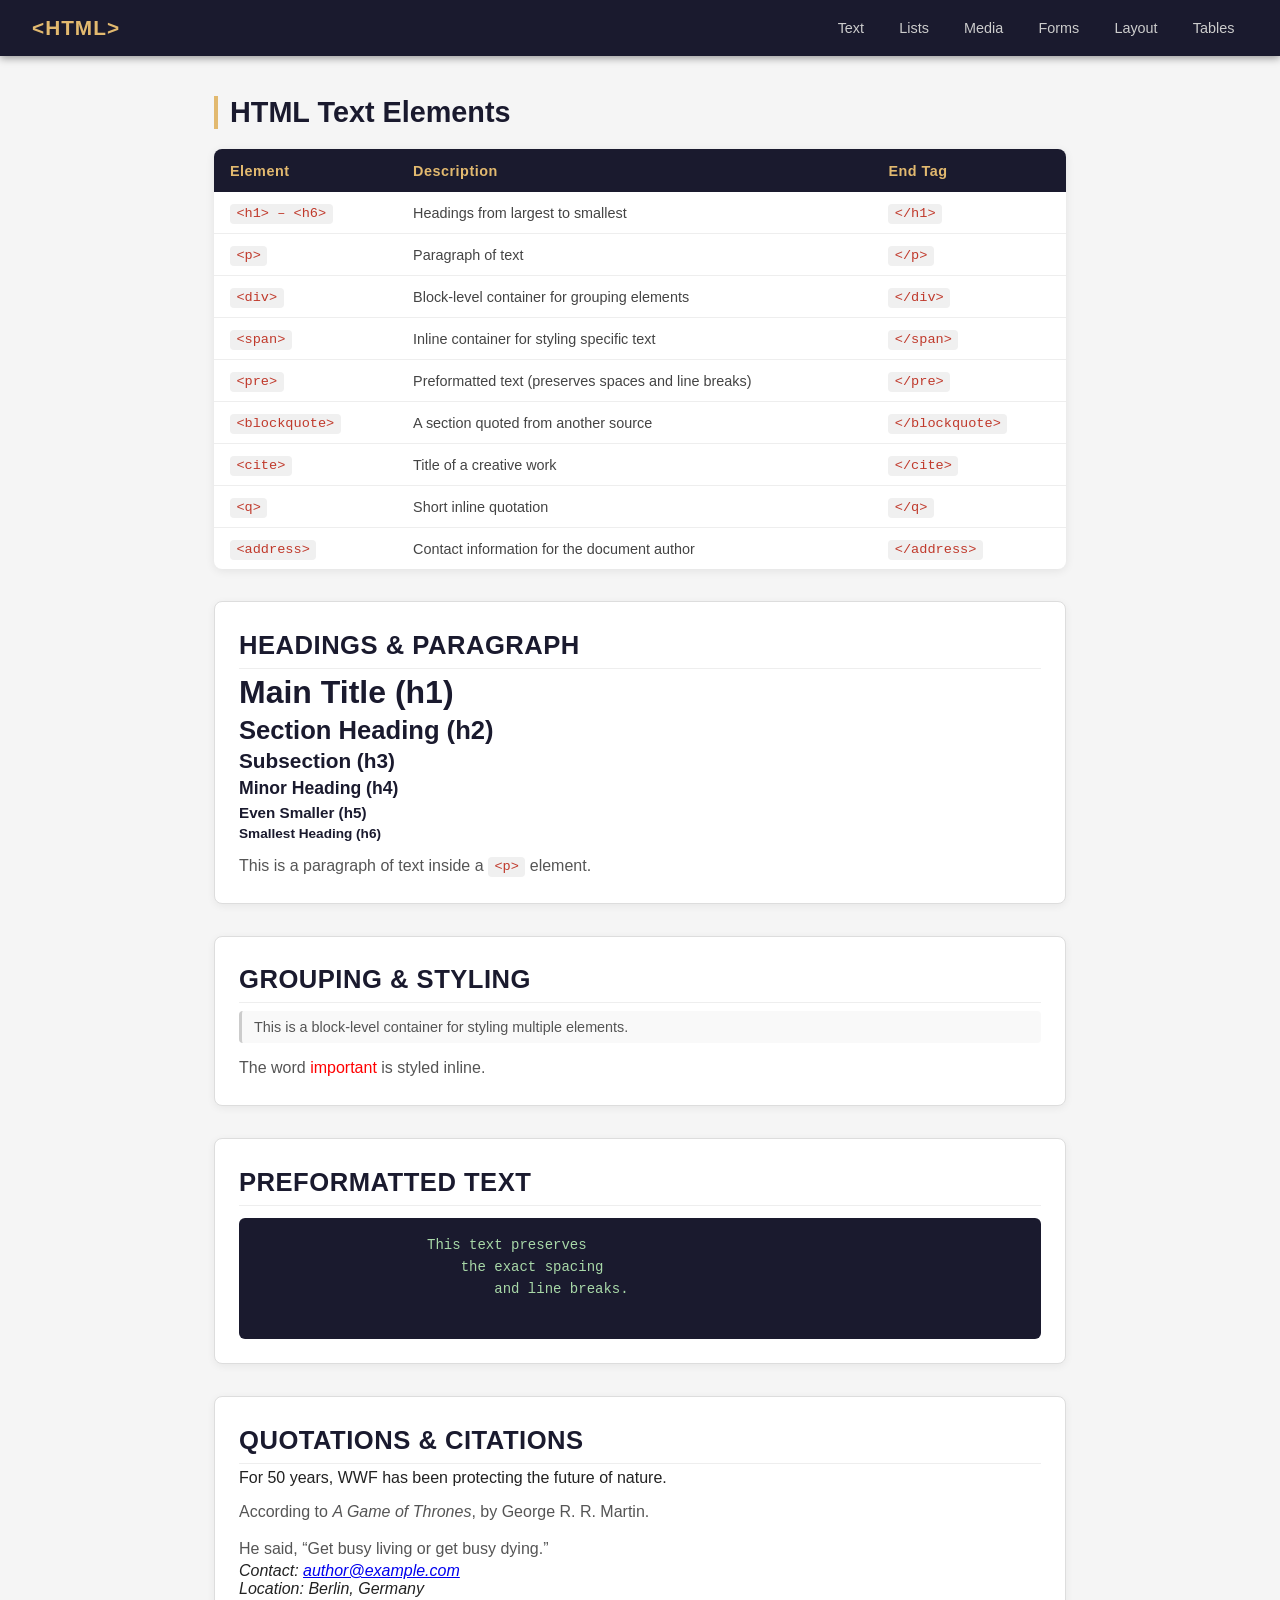
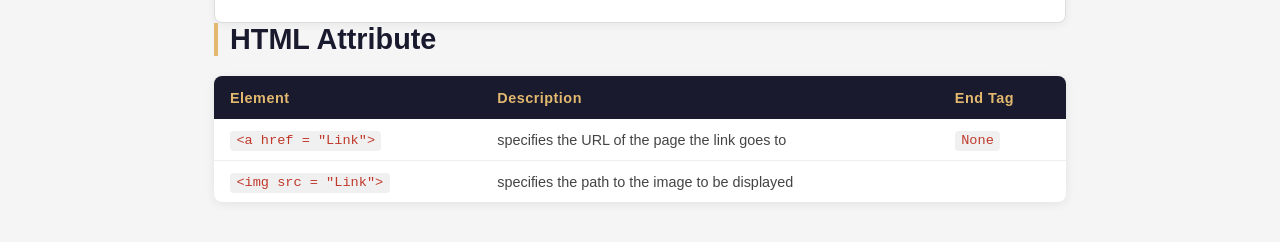
==== Web/index.html @ 5d9d088e "Add modified files" ====
<!DOCTYPE html>
<html lang="en">
<head>
    <meta charset="UTF-8">
    <meta name="viewport" content="width=device-width, initial-scale=1.0">
    <title>HTML Reference</title>
    <link rel="stylesheet" href="main.css">
</head>
<body>

    <nav class="navbar">
        <div class="logo">&lt;HTML&gt;</div>
        <ul class="nav-links">
            <li><a href="#text">Text</a></li>
            <li><a href="#lists">Lists</a></li>
            <li><a href="#media">Media</a></li>
            <li><a href="#forms">Forms</a></li>
            <li><a href="#layout">Layout</a></li>
            <li><a href="#tables">Tables</a></li>
        </ul>
    </nav>

    <main class="content">

        <section id="text">
            <h1 class="section-title">HTML Text Elements</h1>

            <table>
                <thead>
                    <tr>
                        <th>Element</th>
                        <th>Description</th>
                        <th>End Tag</th>
                    </tr>
                </thead>
                <tbody>
                    <tr>
                        <td><code>&lt;h1&gt; – &lt;h6&gt;</code></td>
                        <td>Headings from largest to smallest</td>
                        <td><code>&lt;/h1&gt;</code></td>
                    </tr>
                    <tr>
                        <td><code>&lt;p&gt;</code></td>
                        <td>Paragraph of text</td>
                        <td><code>&lt;/p&gt;</code></td>
                    </tr>
                    <tr>
                        <td><code>&lt;div&gt;</code></td>
                        <td>Block-level container for grouping elements</td>
                        <td><code>&lt;/div&gt;</code></td>
                    </tr>
                    <tr>
                        <td><code>&lt;span&gt;</code></td>
                        <td>Inline container for styling specific text</td>
                        <td><code>&lt;/span&gt;</code></td>
                    </tr>
                    <tr>
                        <td><code>&lt;pre&gt;</code></td>
                        <td>Preformatted text (preserves spaces and line breaks)</td>
                        <td><code>&lt;/pre&gt;</code></td>
                    </tr>
                    <tr>
                        <td><code>&lt;blockquote&gt;</code></td>
                        <td>A section quoted from another source</td>
                        <td><code>&lt;/blockquote&gt;</code></td>
                    </tr>
                    <tr>
                        <td><code>&lt;cite&gt;</code></td>
                        <td>Title of a creative work</td>
                        <td><code>&lt;/cite&gt;</code></td>
                    </tr>
                    <tr>
                        <td><code>&lt;q&gt;</code></td>
                        <td>Short inline quotation</td>
                        <td><code>&lt;/q&gt;</code></td>
                    </tr>
                    <tr>
                        <td><code>&lt;address&gt;</code></td>
                        <td>Contact information for the document author</td>
                        <td><code>&lt;/address&gt;</code></td>
                    </tr>
                </tbody>
            </table>

            <div class="example-box">
                <h2 class="example-title">Headings &amp; Paragraph</h2>
                <h1>Main Title (h1)</h1>
                <h2>Section Heading (h2)</h2>
                <h3>Subsection (h3)</h3>
                <h4>Minor Heading (h4)</h4>
                <h5>Even Smaller (h5)</h5>
                <h6>Smallest Heading (h6)</h6>
                <p>This is a paragraph of text inside a <code>&lt;p&gt;</code> element.</p>
            </div>
            <div class="example-box">
                <h2 class="example-title">Grouping &amp; Styling</h2>
                <div>This is a block-level container for styling multiple elements.</div>
                <p>The word <span style="color: red;">important</span> is styled inline.</p>   
            </div>
            <div class="example-box">
                <h2 class="example-title">Preformatted Text</h2>
                <pre>
                    This text preserves
                        the exact spacing
                            and line breaks.
                </pre>   
            </div>
            <div class="example-box">
                <h2 class="example-title">Quotations &amp; Citations</h2>
                <blockquote cite="http://www.worldwildlife.org/who/index.html">
                    For 50 years, WWF has been protecting the future of nature.
                </blockquote>
                <p>According to <cite>A Game of Thrones</cite>, by George R. R. Martin.</p>
                <p>He said, <q>Get busy living or get busy dying.</q></p>
                <address>
                    Contact: <a href="mailto:author@example.com">author@example.com</a><br>
                    Location: Berlin, Germany
                </address>   
            </div>
            <h1 class="section-title">HTML Attribute</h1>
                <table>
                    <thead>
                        <tr>
                            <th>Element</th>
                            <th>Description</th>
                            <th>End Tag</th>
                        </tr>
                    </thead>
                    <tbody>
                        <tr>
                            <td><code>&lt;a href = "Link"&gt;</code></td>
                            <td>specifies the URL of the page the link goes to</td>
                            <td><code>None</code></td>
                        </tr>
                        <tr>
                            <td><code>&lt;img src = "Link"&gt;</code></td>
                            <td>specifies the path to the image to be displayed</td>
                            
                        </tr>
                    </tbody>
                </table>
        </section>

    </main>

</body>
</html>
---- Web/main.css ----
* {
  margin: 0;
  padding: 0;
  box-sizing: border-box;
}

body {
  font-family: 'Segoe UI', Tahoma, Geneva, Verdana, sans-serif;
  background-color: #f5f5f5;
  color: #222;
}

/* ── Navbar ── */
.navbar {
  display: flex;
  align-items: center;
  justify-content: space-between;
  background-color: #1a1a2e;
  padding: 1rem 2rem;
  position: sticky;
  top: 0;
  z-index: 100;
  box-shadow: 0 2px 8px rgba(0, 0, 0, 0.4);
}

.logo {
  color: #e2b96f;
  font-size: 1.3rem;
  font-weight: 700;
  letter-spacing: 1px;
}

.nav-links {
  display: flex;
  list-style: none;
  gap: 0.5rem;
}

.nav-links a {
  color: #ccc;
  text-decoration: none;
  font-size: 0.9rem;
  font-weight: 500;
  padding: 0.4rem 0.85rem;
  border-radius: 5px;
  transition: background 0.2s, color 0.2s;
}

.nav-links a:hover {
  background-color: #e2b96f;
  color: #1a1a2e;
}

/* ── Main content ── */
.content {
  max-width: 900px;
  margin: 2.5rem auto;
  padding: 0 1.5rem;
}

.section-title {
  font-size: 1.8rem;
  margin-bottom: 1.25rem;
  color: #1a1a2e;
  border-left: 4px solid #e2b96f;
  padding-left: 0.75rem;
}

/* ── Table ── */
table {
  width: 100%;
  border-collapse: collapse;
  background-color: #fff;
  border-radius: 8px;
  overflow: hidden;
  box-shadow: 0 2px 10px rgba(0, 0, 0, 0.08);
}

thead {
  background-color: #1a1a2e;
  color: #e2b96f;
}

thead th {
  padding: 0.85rem 1rem;
  text-align: left;
  font-size: 0.9rem;
  letter-spacing: 0.5px;
}

tbody tr {
  border-bottom: 1px solid #eee;
  transition: background 0.15s;
}

tbody tr:last-child {
  border-bottom: none;
}

tbody tr:hover {
  background-color: #fdf6e3;
}

tbody td {
  padding: 0.75rem 1rem;
  font-size: 0.9rem;
  color: #444;
}

/* ── Code tag ── */
code {
  font-family: 'Cascadia Code', 'Fira Code', 'Courier New', monospace;
  font-size: 0.85rem;
  background-color: #f0f0f0;
  color: #c0392b;
  padding: 0.15rem 0.4rem;
  border-radius: 4px;
}

/* ── Example box ── */
.example-box {
  margin-top: 2rem;
  background-color: #fff;
  border: 1px solid #ddd;
  border-radius: 8px;
  padding: 1.5rem;
  box-shadow: 0 2px 8px rgba(0, 0, 0, 0.06);
}

.example-title {
  font-size: 1rem;
  font-weight: 600;
  color: #888;
  text-transform: uppercase;
  letter-spacing: 0.5px;
  margin-bottom: 1rem;
  border-bottom: 1px solid #eee;
  padding-bottom: 0.5rem;
}

.example-box h1 { font-size: 2rem;    color: #1a1a2e; margin: 0.3rem 0; }
.example-box h2 { font-size: 1.6rem;  color: #1a1a2e; margin: 0.3rem 0; }
.example-box h3 { font-size: 1.3rem;  color: #1a1a2e; margin: 0.3rem 0; }
.example-box h4 { font-size: 1.1rem;  color: #1a1a2e; margin: 0.3rem 0; }
.example-box h5 { font-size: 0.95rem; color: #1a1a2e; margin: 0.3rem 0; }
.example-box h6 { font-size: 0.85rem; color: #1a1a2e; margin: 0.3rem 0; }
.example-box p  { margin-top: 0.75rem; color: #555; line-height: 1.6; }

.example-box div {
  margin-top: 0.5rem;
  padding: 0.5rem 0.75rem;
  background-color: #f9f9f9;
  border-left: 3px solid #ccc;
  color: #555;
  font-size: 0.9rem;
  border-radius: 4px;
}

.example-box pre {
  margin-top: 0.75rem;
  background-color: #1a1a2e;
  color: #a8d8a8;
  font-family: 'Cascadia Code', 'Fira Code', 'Courier New', monospace;
  font-size: 0.875rem;
  padding: 1rem 1.25rem;
  border-radius: 6px;
  overflow-x: auto;
  line-height: 1.6;
}
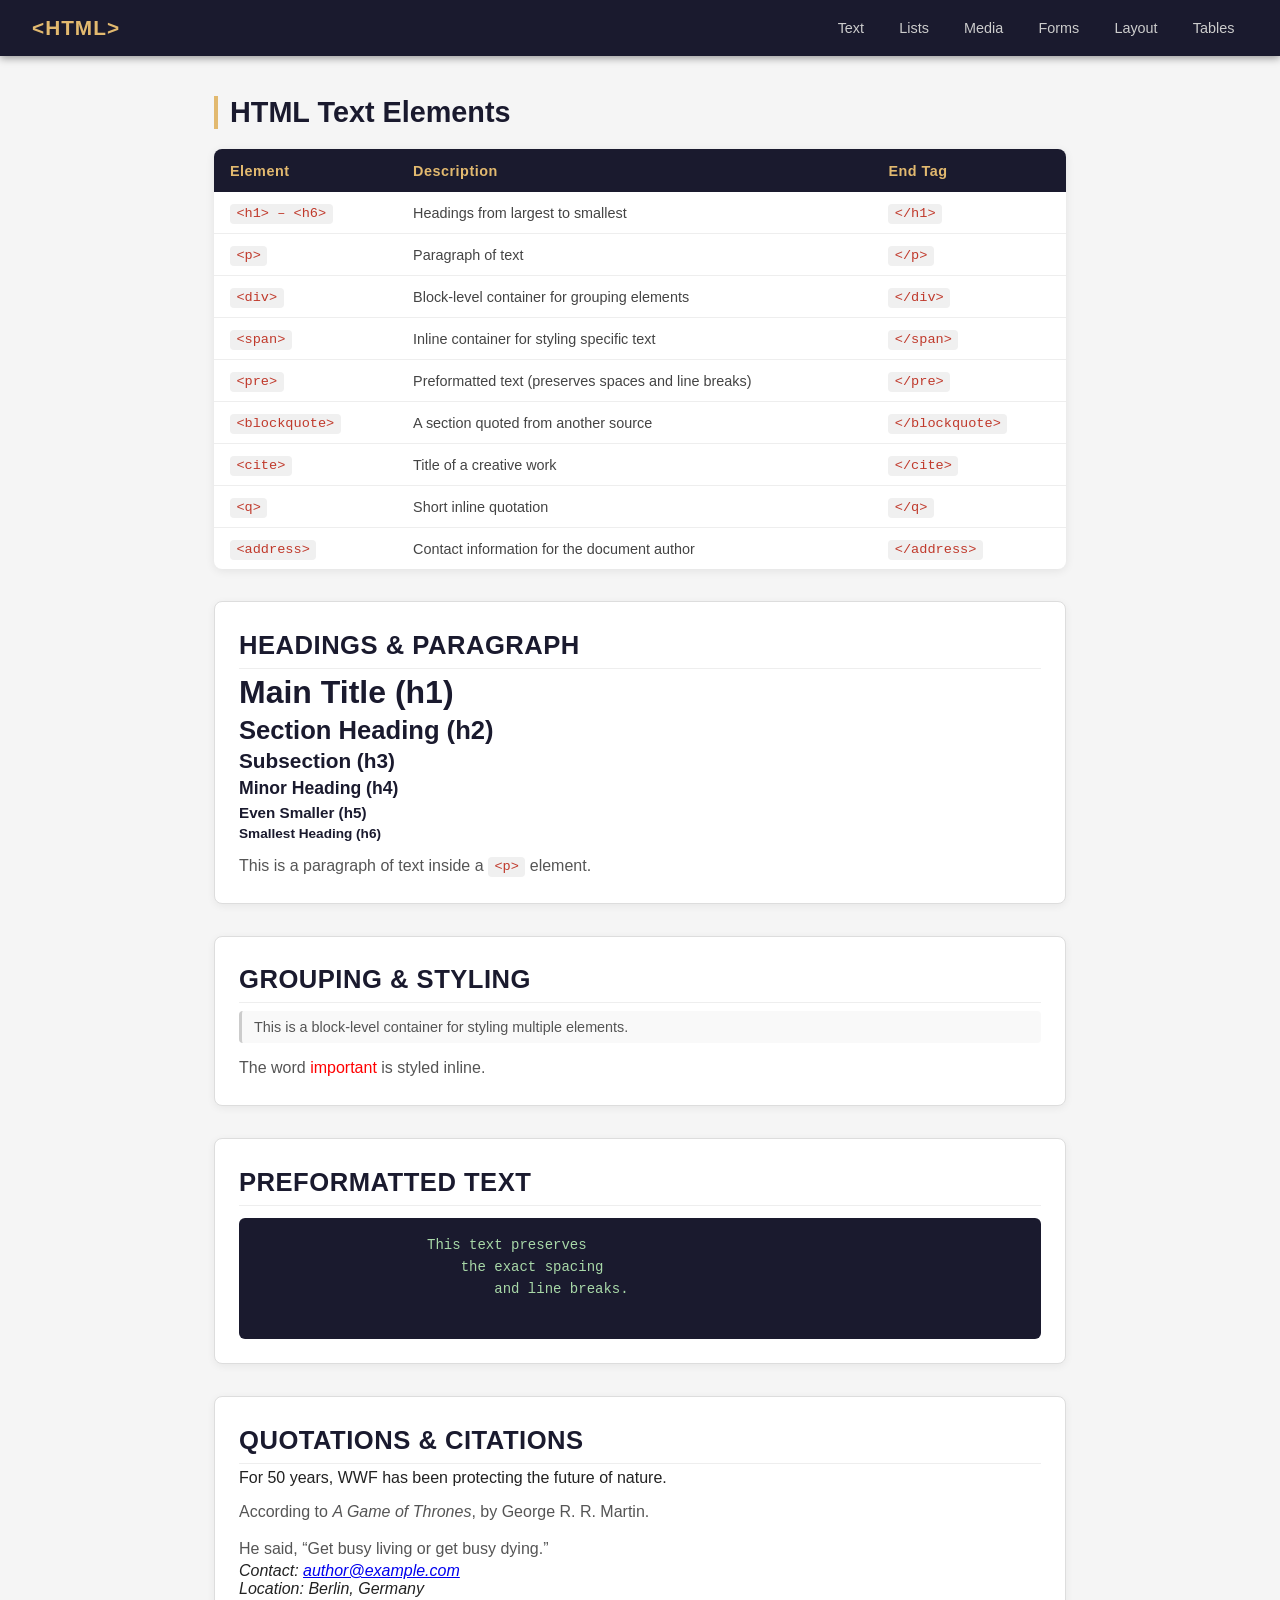
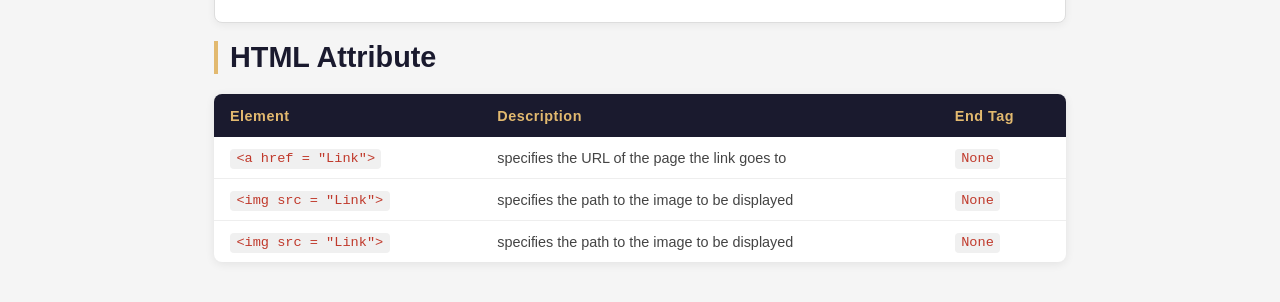
==== commit 553976f5: "Add new files" ====
--- a/Web/index.html
+++ b/Web/index.html
@@ -117,6 +117,9 @@
                     Location: Berlin, Germany
                 </address>   
             </div>
+        </section>
+        <section>
+            <br>
             <h1 class="section-title">HTML Attribute</h1>
                 <table>
                     <thead>
@@ -135,7 +138,12 @@
                         <tr>
                             <td><code>&lt;img src = "Link"&gt;</code></td>
                             <td>specifies the path to the image to be displayed</td>
-                            
+                            <td><code>None</code></td>
+                        </tr>
+                        <tr>
+                            <td><code>&lt;img src = "Link"&gt;</code></td>
+                            <td>specifies the path to the image to be displayed</td>
+                            <td><code>None</code></td>
                         </tr>
                     </tbody>
                 </table>
